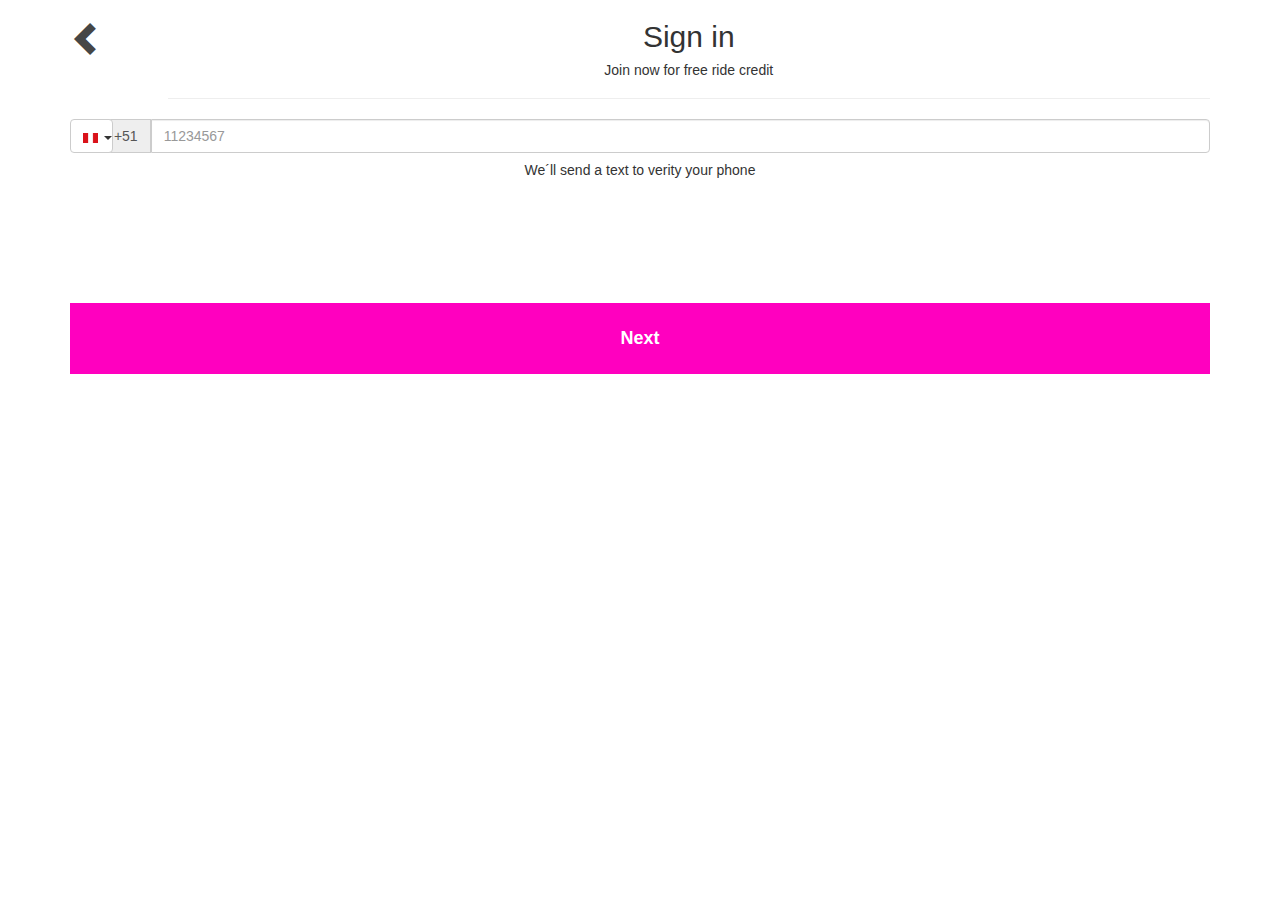
==== country.html @ a3a15b02 "j" ====
<!DOCTYPE html>
<html lang="en">
<head>
	<meta charset="UTF-8">
	<title>Document</title>
	<link href='http://fonts.googleapis.com/css?family=Roboto:400,300' rel='stylesheet' type='text/css'>
	<meta http-equiv="X-UA-Compatible" content="IE=edge">
    <meta name="viewport" content="width=device-width, initial-scale=1">
    <link rel="stylesheet" href="https://maxcdn.bootstrapcdn.com/bootstrap/3.3.7/css/bootstrap.min.css" integrity="sha384-BVYiiSIFeK1dGmJRAkycuHAHRg32OmUcww7on3RYdg4Va+PmSTsz/K68vbdEjh4u" crossorigin="anonymous">
    <link rel="stylesheet" href="css/country.css">
</head>
<body>
  <div class="lyft-linear">
   <header>
		<div class="container">
			<div class="row">
				<div class="col-xs-1 col-sm-1 col-md-1">
					<a href="index.html"><span class="glyphicon glyphicon-chevron-left
" aria-hidden="true"></span></a>
               </div>
                <div class="col-xs-9 col-sm-11 col-md-11">
                <center>
                        <h2>Sign in</h2>
                        <h5>Join now for free ride credit</h5>
                        <hr>
                </center>
                </div>
		    </div>
        </div>
   </header>
   
   <section class="container">
      <div class="row">
         
              <div class="col-xs-12 col-sm-12 col-md-12">
                <div class="input-group">
                  <div class="input-group-btn">
                    <a href="paises.html"><button type="button" class="btn btn-default dropdown-toggle"
                            data-toggle="dropdown">
                     <img class="img-responsive peru" src="imagenes/peru.png" alt="" id="bandera">
                     <span class="caret"></span>
                    </button></a>

                  </div>
					<span  class="input-group-addon" id="codigopais">+51</span> 
                  <input type="text" class="form-control" value="" placeholder="11234567">
                </div>
              </div>
          </div>
        
             <center>
                 <h5>We´ll send a text to verity your phone</h5>
             </center>
  
   </section>
   <section class="container">
      <center>
          <a href="email.html"><div class="next">Next</div></a>
      </center>
       
   </section>
  </div>
</body>
<script src="js/country.js"></script>
<script src="js/paises.js"></script>
</html>
---- css/country.css ----
span{
   margin-top: 20px;
   font-size: 35px;
}
.glyphicon{
	color: #464646;
}
.next{
    width: 100%;
    padding: 2%;
    color: #fff;
    background: #ff00bf;
    margin-top: 10%;
	font-size: 18px;
}
a{
    text-decoration: none;
    font-weight: bold;
    font-size: 18px;
}
.btn .caret{
	margin-top: 0;
	margin-right: 5px;
}
.btn{
	padding-right: 40%;
}
.peru{
	display: inline-block;
	padding-right: 10%;
}
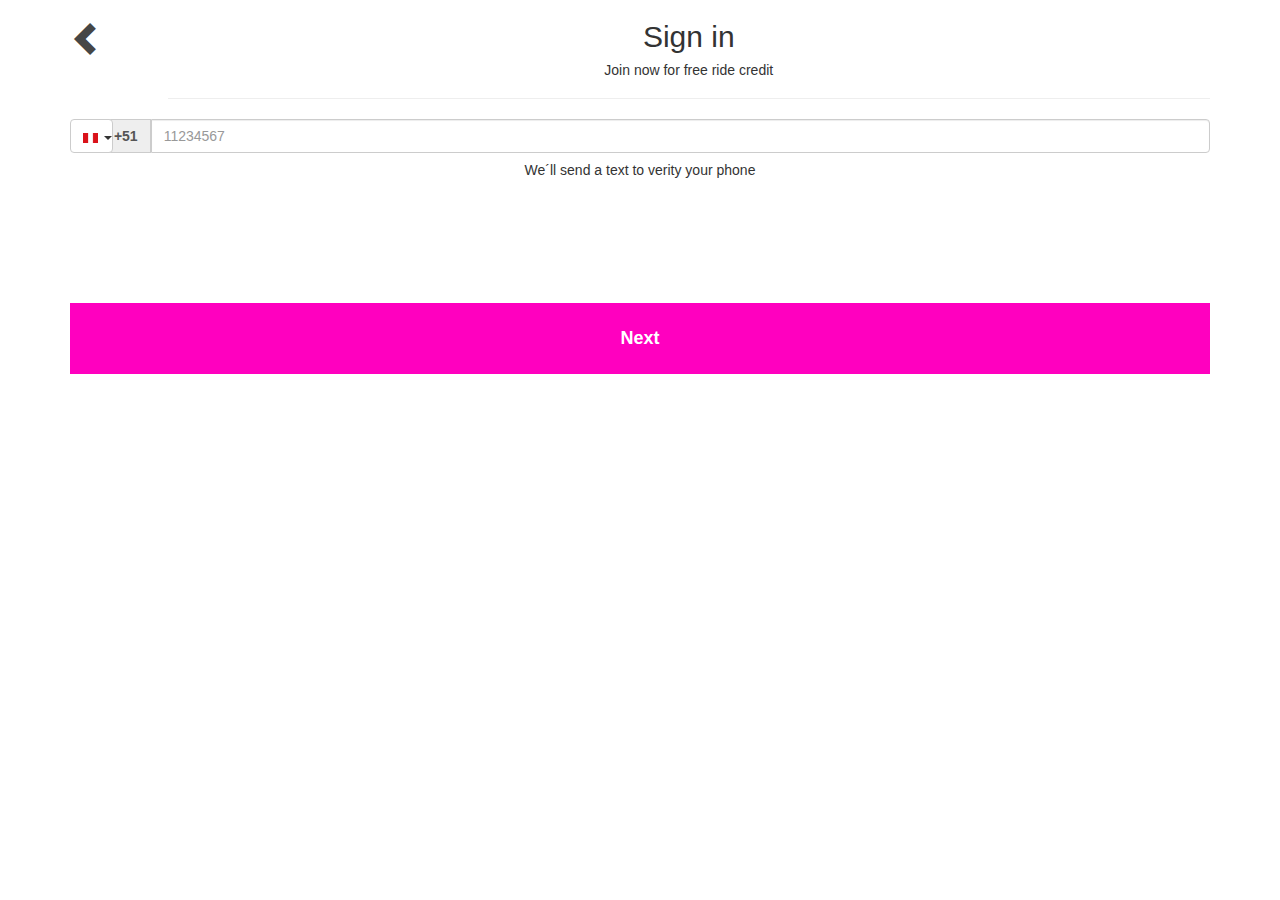
==== commit 14490d7c: "avance" ====
--- a/country.html
+++ b/country.html
@@ -9,7 +9,7 @@
     <link rel="stylesheet" href="https://maxcdn.bootstrapcdn.com/bootstrap/3.3.7/css/bootstrap.min.css" integrity="sha384-BVYiiSIFeK1dGmJRAkycuHAHRg32OmUcww7on3RYdg4Va+PmSTsz/K68vbdEjh4u" crossorigin="anonymous">
     <link rel="stylesheet" href="css/country.css">
 </head>
-<body>
+<body onload="init()">
   <div class="lyft-linear">
    <header>
 		<div class="container">
@@ -37,14 +37,15 @@
                   <div class="input-group-btn">
                     <a href="paises.html"><button type="button" class="btn btn-default dropdown-toggle"
                             data-toggle="dropdown">
-                     <img class="img-responsive peru" src="imagenes/peru.png" alt="" id="bandera">
+                     <img class="img-responsive peru" src="imagenes/peru.png" alt="" id="peruFlag">
                      <span class="caret"></span>
                     </button></a>
 
                   </div>
-					<span  class="input-group-addon" id="codigopais">+51</span> 
-                  <input type="text" class="form-control" value="" placeholder="11234567">
+					<span  class="input-group-addon"><strong>+51</strong></span> 
+                  <input type="text" class="form-control" value="" placeholder="11234567" id="number" onkeydown="validateNumber(event)">
                 </div>
+                <div id="mensajeNumber"></div>
               </div>
           </div>
         
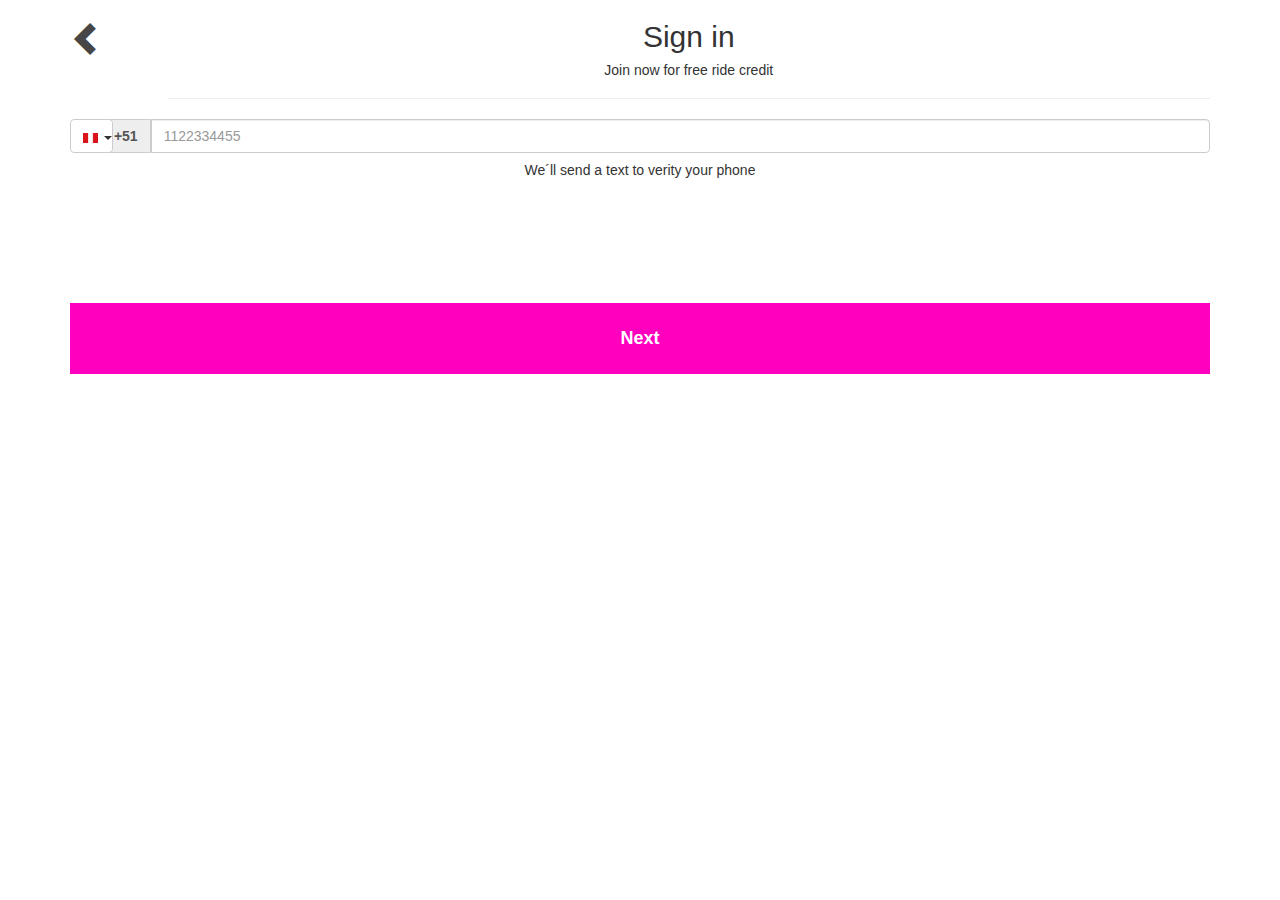
==== commit 617400ba: "listadoCreado" ====
--- a/country.html
+++ b/country.html
@@ -35,15 +35,14 @@
               <div class="col-xs-12 col-sm-12 col-md-12">
                 <div class="input-group">
                   <div class="input-group-btn">
-                    <a href="paises.html"><button type="button" class="btn btn-default dropdown-toggle"
-                            data-toggle="dropdown">
-                     <img class="img-responsive peru" src="imagenes/peru.png" alt="" id="peruFlag">
+                    <a href="paises.html"> <button type="button" class="btn btn-default dropdown-toggle" data-toggle="dropdown" aria-haspopup="true" aria-expanded="false" id="btn-flag">
+                     <img class="img-responsive peru" src="imagenes/peru.png" alt="" id="simbolo">
                      <span class="caret"></span>
                     </button></a>
 
                   </div>
-					<span  class="input-group-addon"><strong>+51</strong></span> 
-                  <input type="text" class="form-control" value="" placeholder="11234567" id="number" onkeydown="validateNumber(event)">
+					<span  class="input-group-addon" id="codigo"><strong>+51</strong></span> 
+                   <input id="number" type="text" onkeydown="validateNumber(event)" class="form-control" aria-label="..." placeholder="1122334455">
                 </div>
                 <div id="mensajeNumber"></div>
               </div>
@@ -56,12 +55,12 @@
    </section>
    <section class="container">
       <center>
-          <a href="email.html"><div class="next">Next</div></a>
+          <a href="email.html" id="next"><div class="next">Next</div></a>
       </center>
        
    </section>
   </div>
 </body>
+<script src="js/common.js"></script>
 <script src="js/country.js"></script>
-<script src="js/paises.js"></script>
 </html>